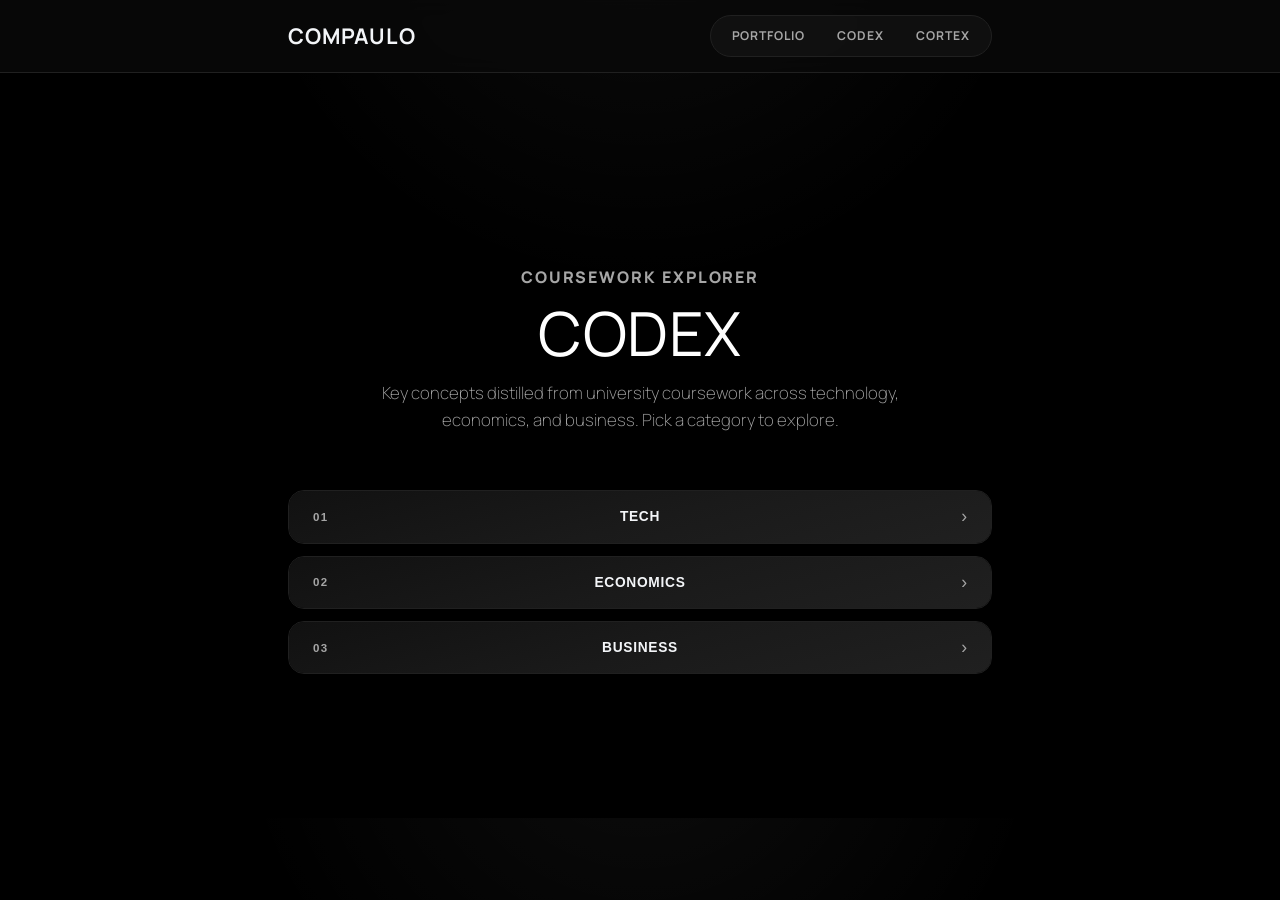
==== codex/index.html @ 9c39eba2 "v2.094" ====
<!DOCTYPE html>
<html lang="en">
<head>
  <meta charset="UTF-8">
  <meta name="viewport" content="width=device-width, initial-scale=1.0">
  <title>Compaulo - Codex</title>
  <link rel="preconnect" href="https://fonts.googleapis.com">
  <link rel="preconnect" href="https://fonts.gstatic.com" crossorigin>
  <link href="https://fonts.googleapis.com/css2?family=Fraunces:opsz,wght@9..144,600;9..144,700&family=Manrope:wght@400;500;700;800&display=swap" rel="stylesheet">
  <link rel="stylesheet" href="../styles.css">
</head>
<body>
  <header class="site-header">
    <div class="container nav-wrap">
      <a class="brand" href="../index.html">COMPAULO</a>
      <nav class="nav-pill" aria-label="Site navigation">
        <a class="nav-pill-link" href="../index.html">PORTFOLIO</a>
        <a class="nav-pill-link" href="#top">CODEX</a>
        <a class="nav-pill-link" href="../cortex/index.html">CORTEX</a>
      </nav>
    </div>
  </header>

  <main>
    <section class="section reveal" style="padding-top:12rem;">
      <div class="container">
        <p class="kicker">COURSEWORK EXPLORER</p>
        <h1>CODEX</h1>
        <p class="lead" style="margin-bottom:3.5rem;">
          Key concepts distilled from university coursework across technology,
          economics, and business. Pick a category to explore.
        </p>

        <div class="lab-accordion">

          <!-- ── TECH ─────────────────────────────────────── -->
          <div class="lab-accord-item">
            <button class="lab-accord-header" aria-expanded="false">
              <span class="lab-accord-num">01</span>
              <span class="lab-accord-title">TECH</span>
              <span class="lab-accord-chevron" aria-hidden="true">›</span>
            </button>
            <div class="lab-accord-body">
              <div class="lab-accord-inner">
                <div class="course-grid lab-accord-grid">

                  <a class="course-card" href="computer_architecture.html">
                    <h3>Computer Architecture</h3>
                  </a>

                  <div class="course-card coming-soon">
                    <h3>High Performance Computing</h3>
                  </div>

                  <div class="course-card coming-soon">
                    <h3>Computing at Scale</h3>
                  </div>

                  <div class="course-card coming-soon">
                    <h3>Algorithms Across the Wire</h3>
                  </div>

                  <div class="course-card coming-soon">
                    <h3>System Security</h3>
                  </div>

                  <div class="course-card coming-soon">
                    <h3>Distributed Systems</h3>
                  </div>

                  <div class="course-card coming-soon">
                    <h3>AI for Social Impact</h3>
                  </div>

                  <div class="course-card coming-soon">
                    <h3>Reinforcement Learning</h3>
                  </div>

                  <div class="course-card coming-soon">
                    <h3>Compilers</h3>
                  </div>

                  <div class="course-card coming-soon">
                    <h3>Computer Hardware</h3>
                  </div>

                  <div class="course-card coming-soon">
                    <h3>Computer Systems</h3>
                  </div>

                  <div class="course-card coming-soon">
                    <h3>Digital Fabrication</h3>
                  </div>

                  <div class="course-card coming-soon">
                    <h3>Statistics</h3>
                  </div>

                  <div class="course-card coming-soon">
                    <h3>Linear Algebra</h3>
                  </div>

                </div>
              </div>
            </div>
          </div>

          <!-- ── ECONOMICS ───────────────────────────────── -->
          <div class="lab-accord-item">
            <button class="lab-accord-header" aria-expanded="false">
              <span class="lab-accord-num">02</span>
              <span class="lab-accord-title">ECONOMICS</span>
              <span class="lab-accord-chevron" aria-hidden="true">›</span>
            </button>
            <div class="lab-accord-body">
              <div class="lab-accord-inner">
                <div class="course-grid lab-accord-grid" style="grid-template-columns:repeat(2,minmax(0,1fr));">

                  <div class="course-card coming-soon">
                    <h3>Market Power</h3>
                  </div>

                  <div class="course-card coming-soon">
                    <h3>Industrial Organization</h3>
                  </div>

                  <div class="course-card coming-soon">
                    <h3>Econometrics</h3>
                  </div>

                  <div class="course-card coming-soon">
                    <h3>Microeconomics</h3>
                  </div>

                </div>
              </div>
            </div>
          </div>

          <!-- ── BUSINESS ────────────────────────────────── -->
          <div class="lab-accord-item">
            <button class="lab-accord-header" aria-expanded="false">
              <span class="lab-accord-num">03</span>
              <span class="lab-accord-title">BUSINESS</span>
              <span class="lab-accord-chevron" aria-hidden="true">›</span>
            </button>
            <div class="lab-accord-body">
              <div class="lab-accord-inner">
                <div class="course-grid lab-accord-grid" style="grid-template-columns:repeat(2,minmax(0,1fr));">

                  <div class="course-card coming-soon">
                    <h3>Entrepreneurial Innovation (HBS)</h3>
                  </div>

                  <div class="course-card coming-soon">
                    <h3>Corporate Finance</h3>
                  </div>

                </div>
              </div>
            </div>
          </div>

        </div><!-- /.lab-accordion -->
      </div>
    </section>
  </main>

  <script>
    document.querySelectorAll('.lab-accord-header').forEach(btn => {
      btn.addEventListener('click', () => {
        const item = btn.closest('.lab-accord-item');
        const isOpen = item.classList.contains('is-open');
        item.classList.toggle('is-open', !isOpen);
        btn.setAttribute('aria-expanded', String(!isOpen));
      });
    });

    const obs = new IntersectionObserver(
      (entries) => entries.forEach(e =>
        e.isIntersecting
          ? e.target.classList.add("is-visible")
          : e.target.classList.remove("is-visible")
      ),
      { threshold: 0.1, rootMargin: "0px 0px -40px 0px" }
    );
    document.querySelectorAll(".reveal").forEach(el => obs.observe(el));
  </script>
</body>
</html>
---- styles.css ----
/* ==========================================================================
   ROOT VARIABLES
   ========================================================================== */
:root {
  /* Colors */
  --color-bg: #000000;
  --color-bg-elevated: #1b1b1b;
  --color-surface: #0c0c0c;
  --color-surface-soft: #272727;
  --color-border: #202020;
  --color-border-hover: #404040;
  --color-text: #f3f5f8;
  --color-text-muted: #a6a6a6;
  --color-text-dim: #a6a6a6;
  --color-accent: #dddddd;
  --color-accent-strong: #ffffff;

  /* Typography */
  --font-display: "Manrope", sans-serif;
  --font-body: "Manrope", sans-serif;
  --font-weight-display: 400;
  --font-weight-body: 200;

  /* Layout */
  --container-max: 1120px;
  --radius-lg: 16px;
  --radius-md: 12px;
  --radius-pill: 999px;
  --section-space: 9rem;

  /* Motion / Effects */
  --shadow-soft: 0 14px 36px rgba(0, 0, 0, 0.28);
  --shadow-elevated: 0 18px 45px rgba(0, 0, 0, 0.45);
  --transition: 180ms ease;

  /* Button tokens */
  --btn-border: var(--color-border);
  --btn-primary-text: #090909;
  --btn-primary-border: #b9b9b9;
  --btn-primary-bg-start: #f7f7f7;
  --btn-primary-bg-end: #cfcfcf;
  --btn-primary-hover-bg-start: #ffffff;
  --btn-primary-hover-bg-end: #d9d9d9;
  --btn-ghost-text: var(--color-text);
  --btn-ghost-bg-start: rgba(255, 255, 255, 0.06);
  --btn-ghost-bg-end: rgba(255, 255, 255, 0.02);
  --btn-ghost-hover-bg-start: rgba(255, 255, 255, 0.1);
  --btn-ghost-hover-bg-end: rgba(255, 255, 255, 0.03);
  --btn-sheen: rgba(255, 255, 255, 0.18);

  /* Card tokens */
  --card-bg-start: #111111;
  --card-bg-mid: #1a1a1a;
  --card-bg-end: #202020;
  --card-border: var(--color-border);
  --card-border-hover: var(--color-border-hover);
  --card-hover-shadow: var(--shadow-elevated);

  --overview-card-border: #2f2f2f;
  --overview-card-bg-start: #171717;
  --overview-card-bg-mid: #121212;
  --overview-card-bg-end: #0c0c0c;
  --overview-card-highlight: rgba(255, 255, 255, 0.07);
  --overview-card-highlight-fade: rgba(255, 255, 255, 0);
  --overview-card-sheen: rgba(255, 255, 255, 0.07);
  --overview-meta-color: #bdbdbd;
  --overview-line-color: #7a7a7a;
  --overview-hover-border: #707070;
  --overview-hover-shadow: 0 26px 54px rgba(0, 0, 0, 0.5);

  --highlight-card-bg-start: #111111;
  --highlight-card-bg-mid: #171717;
  --highlight-card-bg-end: #1f1f1f;
  --highlight-hover-border: #707070;

  /* Accordion tokens */
  --accordion-border: var(--color-border);
  --accordion-border-hover: var(--highlight-hover-border);
  --accordion-bg-start: var(--highlight-card-bg-start);
  --accordion-bg-mid: var(--highlight-card-bg-mid);
  --accordion-bg-end: var(--highlight-card-bg-end);
  --accordion-highlight: rgba(255, 255, 255, 0.06);
  --accordion-highlight-fade: rgba(255, 255, 255, 0);
  --accordion-trigger-text: var(--color-accent-strong);
  --accordion-trigger-icon: var(--color-text-dim);
  --accordion-row-border: var(--color-border);
  --accordion-header-text: var(--color-text-dim);
  --accordion-body-text: var(--color-text-muted);
  --accordion-link-text: var(--color-accent-strong);
}

/* ==========================================================================
   RESET
   ========================================================================== */
*,
*::before,
*::after {
  box-sizing: border-box;
}

html,
body {
  margin: 0;
  padding: 0;
  scroll-behavior: smooth;
}

body {
  font-family: var(--font-body);
  font-weight: var(--font-weight-body);
  color: var(--color-text);
  background: radial-gradient(circle at 50% -15%, rgba(255, 255, 255, 0.05), rgba(0, 0, 0, 0) 36%), var(--color-bg);
  line-height: 1.6;
  scroll-padding-top: 96px;
}

a {
  color: inherit;
  text-decoration: none;
}

h1,
h2,
h3 {
  font-family: var(--font-display);
  font-weight: var(--font-weight-display);
  margin: 0 0 0.8rem;
  line-height: 1.15;
  color: var(--color-accent-strong);
  text-align: center;
}

h1 {
  font-size: clamp(2rem, 5vw, 3.8rem);
  letter-spacing: 0.01em;
}

p {
  margin: 0;
  text-align: center;
}

/* ==========================================================================
   LAYOUT
   ========================================================================== */
.container {
  width: 55%;
  margin: 0 auto;
}

.section {
  padding: var(--section-space) 0;
}

.section-title {
  font-size: clamp(1.7rem, 3.6vw, 2.5rem);
}

.section-intro {
  max-width: 66ch;
  margin-bottom: 1.8rem;
  margin-left: auto;
  margin-right: auto;
  color: var(--color-text-muted);
}

/* ==========================================================================
   HEADER & NAVIGATION
   ========================================================================== */
.site-header {
  position: sticky;
  top: 0;
  z-index: 20;
  backdrop-filter: blur(12px);
  background: rgba(10, 10, 10, 0.76);
  border-bottom: 1px solid var(--color-border);
}

.nav-wrap {
  display: flex;
  align-items: center;
  justify-content: space-between;
  min-height: 72px;
}

.brand {
  font-family: var(--font-display);
  font-size: 1.35rem;
  font-weight: 700;
  letter-spacing: 0.04em;
}

.nav-pill {
  display: flex;
  align-items: center;
  gap: 0;
  border: 1px solid var(--color-border);
  border-radius: var(--radius-pill);
  padding: 4px 5px;
  background: rgba(255, 255, 255, 0.03);
}

.nav-pill-link {
  padding: 0.38rem 1rem;
  font-size: 0.76rem;
  font-weight: 700;
  letter-spacing: 0.08em;
  text-transform: uppercase;
  color: var(--color-text-dim);
  text-decoration: none;
  white-space: nowrap;
  border-radius: var(--radius-pill);
  transition: color 200ms ease, background 200ms ease;
}

.nav-pill-link:hover {
  color: var(--color-text);
  background: rgba(255, 255, 255, 0.07);
}

/* ==========================================================================
   HERO
   ========================================================================== */
.hero {
  padding-top: 12rem;
  padding-bottom: 10rem;
  min-height: 100vh;
}

.hero-grid {
  display: grid;
  grid-template-columns: 1fr;
  justify-items: center;
}

.hero-copy {
  padding-top: 0.8rem;
  max-width: 64ch;
}

.kicker {
  margin-bottom: 0.45rem;
  font-weight: 800;
  letter-spacing: 0.12em;
  text-transform: uppercase;
  color: var(--color-text-dim);
  text-align: center;
}

.lead {
  max-width: 54ch;
  color: var(--color-text-muted);
  font-size: 1.05rem;
  margin-left: auto;
  margin-right: auto;
  text-align: center;
}

.hero-actions {
  display: flex;
  flex-wrap: wrap;
  gap: 0.8rem;
  margin-top: 1.5rem;
  justify-content: center;
}

/* ==========================================================================
   BUTTONS
   ========================================================================== */
.btn {
  display: inline-flex;
  align-items: center;
  justify-content: center;
  padding: 0.74rem 1.28rem;
  border-radius: var(--radius-pill);
  border: 1px solid var(--btn-border);
  font-weight: 700;
  letter-spacing: 0.02em;
  position: relative;
  overflow: hidden;
  transition: transform var(--transition), background var(--transition), border-color var(--transition), color var(--transition), box-shadow var(--transition);
}

.btn::after {
  content: "";
  position: absolute;
  inset: 0;
  background: linear-gradient(120deg, transparent 35%, var(--btn-sheen), transparent 65%);
  transform: translateX(-130%);
  transition: transform 420ms ease;
}

.btn:hover {
  transform: translateY(-2px);
  box-shadow: var(--shadow-elevated);
}

.btn:hover::after {
  transform: translateX(120%);
}

.btn.primary {
  background: linear-gradient(165deg, var(--btn-primary-bg-start), var(--btn-primary-bg-end));
  color: var(--btn-primary-text);
  border-color: var(--btn-primary-border);
}

.btn.primary:hover {
  background: linear-gradient(165deg, var(--btn-primary-hover-bg-start), var(--btn-primary-hover-bg-end));
  border-color: var(--color-border-hover);
}

.btn.ghost {
  border-color: var(--btn-border);
  background: linear-gradient(180deg, var(--btn-ghost-bg-start), var(--btn-ghost-bg-end));
  color: var(--btn-ghost-text);
}

.btn.ghost:hover {
  border-color: var(--color-border-hover);
  background: linear-gradient(180deg, var(--btn-ghost-hover-bg-start), var(--btn-ghost-hover-bg-end));
}

/* ==========================================================================
   CARDS
   ========================================================================== */
.card-grid {
  display: grid;
  gap: 1rem;
}

.card-grid.three {
  grid-template-columns: repeat(3, minmax(0, 1fr));
  font-size: 0.85rem;
}

.card {
  border: 1px solid var(--card-border);
  background: linear-gradient(165deg, var(--card-bg-start), var(--card-bg-mid) 52%, var(--card-bg-end));
  border-radius: var(--radius-lg);
  padding: 1.15rem 1.1rem;
  box-shadow: var(--shadow-soft);
  text-align: center;
  transition: transform var(--transition), border-color var(--transition), box-shadow var(--transition);
}

.card p {
  color: var(--color-text-muted);
}

#overview .card-grid.three {
  gap: 1.25rem;
  overflow: visible;
}

/* Overview cards */
.overview-card {
  min-height: 275px;
  border: 1px solid var(--overview-card-border);
  border-radius: 28px;
  background:
    radial-gradient(circle at 20% -10%, var(--overview-card-highlight), var(--overview-card-highlight-fade) 44%),
    linear-gradient(165deg, var(--overview-card-bg-start), var(--overview-card-bg-mid) 58%, var(--overview-card-bg-end));
  padding: 2.2rem 1.8rem 1.9rem;
  display: grid;
  align-content: start;
  gap: 1.25rem;
  position: relative;
  overflow: hidden;
  transition: transform 240ms ease, border-color 240ms ease, box-shadow 240ms ease;
}

.overview-card::before {
  content: "";
  position: absolute;
  inset: 0;
  background: linear-gradient(120deg, transparent 20%, var(--overview-card-sheen), transparent 80%);
  opacity: 0;
  transform: translateX(-40%);
  transition: opacity 260ms ease, transform 260ms ease;
  pointer-events: none;
}

.overview-meta {
  display: inline-flex;
  align-items: center;
  gap: 0.95rem;
  color: var(--overview-meta-color);
  font-size: 1.9rem;
  letter-spacing: 0.08em;
  text-align: left;
}

.overview-line {
  width: 58px;
  height: 1px;
  background: var(--overview-line-color);
}

.overview-card h3 {
  margin: 0;
  text-align: left;
  font-size: 1.5rem;
  letter-spacing: 0.02em;
  text-transform: uppercase;
}

.overview-card > p:last-child {
  text-align: left;
  color: var(--color-text-muted);
  line-height: 1.55;
  max-width: 30ch;
}

.card:not(.overview-card):hover {
  transform: scale(1.05);
  border-color: var(--card-border-hover);
  box-shadow: var(--card-hover-shadow);
}

#overview .overview-card:hover {
  transform: translateY(-6px) scale(1.06);
  z-index: 3;
  border-color: var(--overview-hover-border);
  box-shadow: var(--overview-hover-shadow);
}

#overview .overview-card:hover::before {
  opacity: 1;
  transform: translateX(15%);
}

/* ==========================================================================
   PROJECTS (TABS & ACCORDION)
   ========================================================================== */
#projects {
  padding-top: 3rem;
}

.project-accordion {
  margin-top: 2.2rem;
  display: grid;
  gap: 0.75rem;
  max-height: 5000px;
  overflow: hidden;
  transition: max-height 420ms ease, margin-top 300ms ease;
}

.project-accordion:not(.is-collapsed) {
  overflow: visible;
}

#projects .project-accordion.is-collapsed {
  max-height: 0;
  margin-top: 0;
  pointer-events: none;
}

.project-group-tabs {
  display: grid;
  grid-template-columns: repeat(4, minmax(0, 1fr));
  gap: 1rem;
  margin: 0.25rem 0 1rem;
}

.project-group-btn {
  width: 100%;
  border: 1px solid var(--card-border);
  background: linear-gradient(165deg, var(--card-bg-start), var(--card-bg-mid) 52%, var(--card-bg-end));
  color: var(--color-text);
  border-radius: var(--radius-lg);
  padding: 0.95rem 0.8rem;
  font-size: 0.86rem;
  font-weight: 700;
  letter-spacing: 0.05em;
  text-transform: uppercase;
  cursor: pointer;
  transition: border-color var(--transition), background var(--transition), color var(--transition), transform var(--transition), box-shadow var(--transition);
}

.project-group-btn:hover {
  border-color: var(--highlight-hover-border);
  background: linear-gradient(165deg, var(--card-bg-mid), var(--card-bg-end) 52%, var(--color-surface-soft));
  transform: scale(1.06);
  box-shadow: var(--shadow-elevated);
}

.project-group-btn.is-active {
  border-color: var(--card-border-hover);
  background: linear-gradient(165deg, var(--card-bg-start), var(--card-bg-mid) 52%, var(--card-bg-end));
  color: var(--color-text);
  box-shadow: var(--card-hover-shadow);
}

#projects .accordion-trigger {
  display: none;
}

#projects .accordion-panel-inner {
  padding-top: 1rem;
}

.accordion-item {
  margin-top: 20px;
  border: 1px solid var(--accordion-border);
  border-radius: var(--radius-md);
  background:
    radial-gradient(circle at 12% -18%, var(--accordion-highlight), var(--accordion-highlight-fade) 45%),
    linear-gradient(165deg, var(--accordion-bg-start), var(--accordion-bg-mid) 58%, var(--accordion-bg-end));
  overflow: hidden;
  transition: transform var(--transition), border-color var(--transition), box-shadow var(--transition);
}

.accordion-item:not(.is-open):hover {
  transform: scale(1.03);
  border-color: var(--accordion-border-hover);
  background:
    radial-gradient(circle at 12% -18%, var(--accordion-highlight), var(--accordion-highlight-fade) 45%),
    linear-gradient(165deg, var(--accordion-bg-mid), var(--accordion-bg-end) 52%, var(--color-surface-soft));
  box-shadow: var(--shadow-elevated);
}

.accordion-item.is-open:hover {
  border-color: var(--accordion-border-hover);
  box-shadow: var(--shadow-elevated);
}

.accordion-trigger {
  width: 100%;
  cursor: pointer;
  position: relative;
  border: 0;
  background: transparent;
  text-align: center;
  font-weight: 700;
  padding: 0.95rem 2.35rem;
  color: var(--accordion-trigger-text);
  font-family: var(--font-body);
  font-size: 1rem;
}

.accordion-trigger::after {
  content: "+";
  position: absolute;
  right: 1rem;
  top: 50%;
  transform: translateY(-50%);
  color: var(--accordion-trigger-icon);
}

.accordion-item.is-open .accordion-trigger::after {
  content: "-";
}

.accordion-panel {
  max-height: 0;
  opacity: 0;
  overflow: hidden;
  transition: max-height 420ms ease, opacity 320ms ease;
}

.accordion-item.is-open .accordion-panel {
  opacity: 1;
}

.accordion-panel-inner {
  padding: 0 1rem 1rem;
}

.accordion-table {
  width: 100%;
  border-collapse: collapse;
  font-size: 0.9rem;
}

.accordion-table th,
.accordion-table td {
  border-top: 1px solid var(--accordion-row-border);
  padding: 0.65rem 0.4rem;
  text-align: left;
  vertical-align: top;
}

.accordion-table th {
  color: var(--accordion-header-text);
  font-size: 0.78rem;
  letter-spacing: 0.05em;
  text-transform: uppercase;
}

.accordion-table td {
  color: var(--accordion-body-text);
}

.accordion-table td a {
  color: var(--accordion-link-text);
  text-decoration: underline;
}

/* ==========================================================================
   FEATURE SPLIT
   ========================================================================== */
.feature-split-layout {
  display: grid;
  grid-template-columns: 36% 64%;
  gap: 0;
  align-items: stretch;
  min-height: 640px;
}

.feature-split-left {
  display: flex;
  align-items: center;
  padding-left: 20vw;
  padding-right: 0;
  box-sizing: border-box;
  position: relative;
  z-index: 2;
  overflow: visible;
}

.angled-stack {
  display: flex;
  flex-direction: column;
  gap: 0.9rem;
  width: 100%;
  min-width: 320px;
  transform: perspective(700px) rotateX(22deg) rotateY(20deg);
  transform-style: preserve-3d;
}

.angled-btn {
  display: flex;
  align-items: center;
  justify-content: space-between;
  gap: 1rem;
  padding: 0.88rem 0.88rem 0.88rem 1.5rem;
  border-radius: var(--radius-pill);
  border: 1px solid var(--card-border);
  background: linear-gradient(165deg, var(--card-bg-start), var(--card-bg-mid) 52%, var(--card-bg-end));
  color: var(--color-text);
  text-decoration: none;
  font-family: var(--font-body);
  font-weight: 700;
  font-size: 0.92rem;
  letter-spacing: 0.04em;
  text-transform: uppercase;
  will-change: transform;
  --btn-x: 0px;
  transform: rotateZ(-8deg) translateX(var(--btn-x));
  transition: transform 300ms ease, border-color 300ms ease, background 300ms ease, box-shadow 300ms ease;
}

.angled-btn:nth-child(1) { --btn-x: -40px; }
.angled-btn:nth-child(2) { --btn-x: -20px; }
.angled-btn:nth-child(3) { --btn-x:   0px; }
.angled-btn:nth-child(4) { --btn-x:  20px; }
.angled-btn:nth-child(5) { --btn-x:  40px; }

.angled-btn:hover {
  transform: rotateZ(-8deg) translateX(var(--btn-x)) translateZ(22px) scaleX(1.05);
  border-color: var(--card-border-hover);
  background: linear-gradient(165deg, var(--card-bg-mid), var(--card-bg-end) 52%, var(--color-surface-soft));
  box-shadow: var(--shadow-elevated);
}

.angled-btn-label {
  flex: 1;
}

.angled-btn-arrow {
  width: 34px;
  height: 34px;
  border-radius: var(--radius-pill);
  border: 1px solid var(--color-border);
  background: rgba(255, 255, 255, 0.06);
  color: var(--color-text);
  display: flex;
  align-items: center;
  justify-content: center;
  font-size: 0.95rem;
  flex-shrink: 0;
  transition: border-color 300ms ease, background 300ms ease;
}

.angled-btn:hover .angled-btn-arrow {
  border-color: var(--color-border-hover);
  background: rgba(255, 255, 255, 0.12);
}

.feature-split-right {
  position: relative;
  z-index: 1;
}

.feature-split-right::after {
  content: '';
  position: absolute;
  inset: 0;
  pointer-events: none;
  z-index: 2;
  background:
    linear-gradient(to bottom, rgba(0,0,0,0.92) 0%, transparent 15%),
    linear-gradient(to top, rgba(0,0,0,0.92) 0%, transparent 15%),
    linear-gradient(to right, transparent 70%, rgba(0,0,0,0.65) 90%, #000 100%);
}

.feature-split-right video {
  position: absolute;
  inset: 0;
  width: 100%;
  height: 100%;
  object-fit: cover;
  pointer-events: none;
}

/* ==========================================================================
   PDF MODAL
   ========================================================================== */
body.modal-open {
  overflow: hidden;
}

.pdf-modal {
  position: fixed;
  inset: 0;
  display: none;
  z-index: 60;
}

.pdf-modal.is-open {
  display: block;
}

.pdf-modal-backdrop {
  position: absolute;
  inset: 0;
  background: rgba(0, 0, 0, 0.78);
}

.pdf-modal-content {
  position: absolute;
  top: 50%;
  left: 50%;
  width: min(92vw, 980px);
  height: min(88vh, 760px);
  transform: translate(-50%, -50%);
  border: 1px solid var(--color-border);
  border-radius: var(--radius-lg);
  overflow: hidden;
  background: #111111;
  display: grid;
  grid-template-rows: auto 1fr;
}

.pdf-modal-header {
  display: flex;
  align-items: center;
  justify-content: space-between;
  gap: 1rem;
  padding: 0.75rem 0.95rem;
  border-bottom: 1px solid var(--color-border);
  background: var(--color-bg-elevated);
}

.pdf-modal-header h3 {
  margin: 0;
  font-size: 1rem;
}

.pdf-close {
  border: 1px solid var(--color-border);
  background: #1e1e1e;
  color: var(--color-text);
  border-radius: 8px;
  padding: 0.35rem 0.65rem;
  font-family: var(--font-body);
  cursor: pointer;
}

.pdf-close:hover {
  border-color: #777777;
}

.pdf-frame {
  width: 100%;
  height: 100%;
  border: 0;
  background: #1a1a1a;
}

/* ==========================================================================
   SCROLL REVEAL
   ========================================================================== */
.reveal {
  opacity: 0;
  transform: translateY(18px);
  transition: opacity 600ms ease, transform 600ms ease;
}

.reveal.is-visible {
  opacity: 1;
  transform: translateY(0);
}

/* ==========================================================================
   RESPONSIVE
   ========================================================================== */
@media (max-width: 980px) {
  .hero-grid {
    grid-template-columns: 1fr;
  }

  .hero-copy {
    padding-top: 0;
  }

  .card-grid.three {
    grid-template-columns: repeat(2, minmax(0, 1fr));
  }

  .project-group-tabs {
    grid-template-columns: repeat(2, minmax(0, 1fr));
  }

  .feature-split-layout {
    grid-template-columns: 1fr;
  }

  .feature-split-left {
    padding-left: 1.5rem;
    padding-right: 1.5rem;
  }

  .feature-split-right {
    min-height: 420px;
  }
}

@media (prefers-reduced-motion: reduce) {
  html,
  body {
    scroll-behavior: auto;
  }

  .reveal {
    opacity: 1;
    transform: none;
    transition: none;
  }
}

@media (max-width: 700px) {
  :root {
    --section-space: 6rem;
  }

  .overview-card {
    min-height: 0;
    padding: 1.6rem 1.2rem;
    border-radius: 20px;
  }

  .overview-meta {
    font-size: 1.3rem;
  }

  .overview-card h3 {
    font-size: 1.85rem;
  }

  .overview-card > p:last-child {
    font-size: 1.02rem;
  }

  .hero {
    padding-top: 8rem;
  }

  .nav-wrap {
    flex-direction: column;
    justify-content: center;
    gap: 0.7rem;
    padding: 0.85rem 0;
  }

  .card-grid.three {
    grid-template-columns: 1fr;
  }

  .project-group-tabs {
    grid-template-columns: 1fr;
  }

  .accordion-table {
    font-size: 0.8rem;
  }

  .accordion-table th,
  .accordion-table td {
    padding: 0.5rem 0.3rem;
  }

  .pdf-modal-content {
    width: min(96vw, 980px);
    height: min(88vh, 760px);
  }
}

/* ==========================================================================
   LEARNABIT
   ========================================================================== */

/* Keyword chip pills */
.chips {
  display: flex;
  flex-wrap: wrap;
  gap: 0.35rem;
}

.chip {
  font-size: 0.68rem;
  padding: 0.18rem 0.5rem;
  border-radius: var(--radius-pill);
  border: 1px solid var(--color-border);
  color: var(--color-text-muted);
  background: rgba(255, 255, 255, 0.03);
  white-space: nowrap;
}

/* Breadcrumb in sub-page headers */
.lab-breadcrumb {
  display: flex;
  align-items: center;
  gap: 0.45rem;
  font-size: 0.8rem;
  font-weight: 700;
  letter-spacing: 0.07em;
  text-transform: uppercase;
  color: var(--color-text-dim);
}

.lab-breadcrumb a {
  color: var(--color-text-dim);
  transition: color var(--transition);
}

.lab-breadcrumb a:hover {
  color: var(--color-text);
}

.lab-breadcrumb .sep {
  opacity: 0.35;
}

.lab-breadcrumb .current {
  color: var(--color-text);
}

/* Course card grid */
.course-grid {
  display: grid;
  grid-template-columns: repeat(3, minmax(0, 1fr));
  gap: 1rem;
}

.course-card {
  border: 1px solid var(--card-border);
  background: linear-gradient(165deg, var(--card-bg-start), var(--card-bg-mid) 52%, var(--card-bg-end));
  border-radius: var(--radius-md);
  padding: 1.3rem 1.1rem;
  display: grid;
  align-content: start;
  gap: 0.75rem;
  position: relative;
  overflow: hidden;
  transition: transform var(--transition), border-color var(--transition), box-shadow var(--transition);
}

.course-card.coming-soon {
  cursor: default;
}

.course-card.coming-soon::after {
  content: "COMING SOON";
  position: absolute;
  inset: 0;
  background: rgba(0, 0, 0, 0.58);
  display: flex;
  align-items: center;
  justify-content: center;
  color: #ffffff;
  font-weight: 700;
  font-size: 0.72rem;
  letter-spacing: 0.16em;
  opacity: 0;
  transition: opacity var(--transition);
}

.course-card.coming-soon:hover::after {
  opacity: 1;
}

.course-card:hover {
  transform: translateY(-3px);
  border-color: var(--card-border-hover);
  box-shadow: var(--shadow-elevated);
}

.course-card h3 {
  margin: 0;
  text-align: left;
  font-size: 0.88rem;
  letter-spacing: 0.06em;
  text-transform: uppercase;
  color: var(--color-accent-strong);
}

.course-link {
  display: inline-flex;
  align-items: center;
  gap: 0.3rem;
  font-size: 0.72rem;
  font-weight: 700;
  letter-spacing: 0.03em;
  color: var(--color-text-muted);
  border: 1px solid var(--color-border);
  border-radius: var(--radius-pill);
  padding: 0.22rem 0.6rem;
  text-decoration: none;
  width: fit-content;
  margin-top: 0.25rem;
  transition: border-color var(--transition), color var(--transition);
}

.course-link:hover {
  border-color: var(--color-border-hover);
  color: var(--color-text);
}

/* Landing page accordion */
.lab-accordion {
  display: flex;
  flex-direction: column;
  gap: 0.75rem;
}

.lab-accord-item {
  border: 1px solid var(--card-border);
  border-radius: var(--radius-lg);
  overflow: hidden;
  transition: border-color var(--transition), box-shadow var(--transition);
}

.lab-accord-item.is-open {
  border-color: var(--card-border-hover);
  box-shadow: var(--card-hover-shadow);
}

.lab-accord-header {
  width: 100%;
  display: grid;
  grid-template-columns: 2.5rem 1fr 2.5rem;
  align-items: center;
  padding: 0.95rem 1.5rem;
  border: none;
  cursor: pointer;
  color: var(--color-text);
  background: linear-gradient(165deg, var(--card-bg-start), var(--card-bg-mid) 52%, var(--card-bg-end));
  transition: border-color var(--transition), background var(--transition), color var(--transition), transform var(--transition), box-shadow var(--transition);
}

.lab-accord-header:hover {
  border-color: var(--highlight-hover-border);
  background: linear-gradient(165deg, var(--card-bg-mid), var(--card-bg-end) 52%, var(--color-surface-soft));
  box-shadow: var(--shadow-elevated);
}

.lab-accord-item.is-open .lab-accord-header {
  border-bottom: 1px solid var(--color-border);
}

.lab-accord-num {
  font-size: 0.72rem;
  font-weight: 700;
  letter-spacing: 0.12em;
  color: var(--color-text-dim);
  text-align: left;
}

.lab-accord-title {
  font-size: 0.86rem;
  font-weight: 700;
  letter-spacing: 0.05em;
  text-transform: uppercase;
  text-align: center;
}

.lab-accord-chevron {
  font-size: 1.1rem;
  color: var(--color-text-dim);
  display: inline-block;
  transition: transform 280ms ease;
  text-align: right;
}

.lab-accord-item.is-open .lab-accord-chevron {
  transform: rotate(90deg);
}

.lab-accord-body {
  display: grid;
  grid-template-rows: 0fr;
  transition: grid-template-rows 320ms ease;
}

.lab-accord-item.is-open .lab-accord-body {
  grid-template-rows: 1fr;
}

.lab-accord-inner {
  overflow: hidden;
  padding: 0 1.5rem;
}

.lab-accord-grid {
  padding: 1.25rem 0 1.75rem;
}

/* Sub-page hero */
.lab-page-hero {
  padding-top: 6rem;
  padding-bottom: 2.5rem;
}

@media (max-width: 980px) {
  .course-grid {
    grid-template-columns: repeat(2, minmax(0, 1fr));
  }
}

/* ==========================================================================
   TEMPLATE PAGE (chapter viewer)
   ========================================================================== */
.tpl-layout {
  display: flex;
  min-height: calc(100vh - 72px);
  animation: tpl-fadein 400ms ease both;
}

@keyframes tpl-fadein {
  from { opacity: 0; transform: translateY(10px); }
  to   { opacity: 1; transform: translateY(0); }
}

.tpl-toc {
  width: 220px;
  flex-shrink: 0;
  position: sticky;
  top: 72px;
  height: calc(100vh - 72px);
  overflow-y: auto;
  border-right: 1px solid var(--color-border);
  padding: 2.5rem 1.25rem 2.5rem 1.5rem;
  display: flex;
  flex-direction: column;
  gap: 0.5rem;
}

.tpl-back-btn {
  display: inline-flex;
  align-items: center;
  font-size: 0.78rem;
  font-weight: 700;
  letter-spacing: 0.06em;
  text-transform: uppercase;
  color: var(--color-text-dim);
  text-decoration: none;
  margin-bottom: 1.5rem;
  transition: color var(--transition);
}

.tpl-back-btn:hover {
  color: var(--color-text);
}

.tpl-toc-label {
  font-size: 0.65rem;
  font-weight: 800;
  letter-spacing: 0.14em;
  color: var(--color-text-dim);
  opacity: 0.5;
  margin-bottom: 0.5rem;
  text-align: left;
}

.toc-link {
  display: flex;
  align-items: center;
  gap: 0.65rem;
  width: 100%;
  padding: 0.55rem 0.75rem;
  border: none;
  background: transparent;
  color: var(--color-text-dim);
  cursor: pointer;
  border-radius: var(--radius-md);
  text-align: left;
  font-family: var(--font-body);
  font-size: 0.82rem;
  font-weight: 700;
  letter-spacing: 0.05em;
  text-transform: uppercase;
  transition: color var(--transition), background var(--transition);
}

.toc-link:hover {
  color: var(--color-text);
  background: rgba(255, 255, 255, 0.05);
}

.toc-link.is-active {
  color: var(--color-accent-strong);
  background: rgba(255, 255, 255, 0.07);
}

.toc-num {
  font-size: 0.66rem;
  font-weight: 700;
  letter-spacing: 0.1em;
  color: var(--color-text-dim);
  opacity: 0.55;
  flex-shrink: 0;
}

.tpl-content {
  flex: 1;
  padding: 4rem 10%;
}

.tpl-content-header {
  margin-bottom: 2.5rem;
  text-align: center;
}

.tpl-content-title {
  font-size: clamp(1.1rem, 2vw, 1.5rem);
  text-align: center;
  margin: 0.2rem 0 0;
  letter-spacing: 0.08em;
  text-transform: uppercase;
  color: var(--color-text-muted);
  font-weight: 400;
}

.tpl-chapter {
  display: none;
  transition: opacity 260ms ease;
}

.tpl-chapter.is-active {
  display: block;
}

.tpl-chapter-header {
  margin-bottom: 2.2rem;
}

.tpl-chapter-title {
  font-size: clamp(1.6rem, 3vw, 2.2rem);
  text-align: left;
  margin: 0.3rem 0 0;
}

.tpl-chapter-body {
  display: flex;
  flex-direction: column;
  gap: 1.25rem;
}

.tpl-chapter-body p {
  color: var(--color-text-muted);
  line-height: 1.75;
  text-align: left;
  font-size: 1rem;
}

@media (max-width: 700px) {
  .tpl-layout {
    flex-direction: column;
  }

  .tpl-toc {
    width: 100%;
    height: auto;
    position: static;
    border-right: none;
    border-bottom: 1px solid var(--color-border);
    flex-direction: row;
    flex-wrap: wrap;
    padding: 1rem;
    gap: 0.35rem;
  }

  .tpl-toc-label {
    width: 100%;
    margin-bottom: 0.25rem;
  }

  .tpl-content {
    padding: 2rem 1.25rem;
  }
}

@media (max-width: 700px) {
  .lab-accord-header {
    padding: 0.9rem 1.1rem;
    grid-template-columns: 2rem 1fr 2rem;
  }

  .lab-accord-inner {
    padding: 0 1.1rem;
  }

  .course-grid {
    grid-template-columns: 1fr;
  }

  .lab-breadcrumb {
    font-size: 0.72rem;
  }
}

/* ==========================================================================
   WHITEBOARD
   ========================================================================== */
.whiteboard-btn {
  display: inline-flex;
  align-items: center;
  gap: 8px;
  margin-top: 1.5rem;
  padding: 8px 16px;
  border: 1px solid #000000;
  border-radius: 8px;
  background: transparent;
  cursor: pointer;
  font-size: 14px;
}

.whiteboard-btn:hover { background: #000000; }
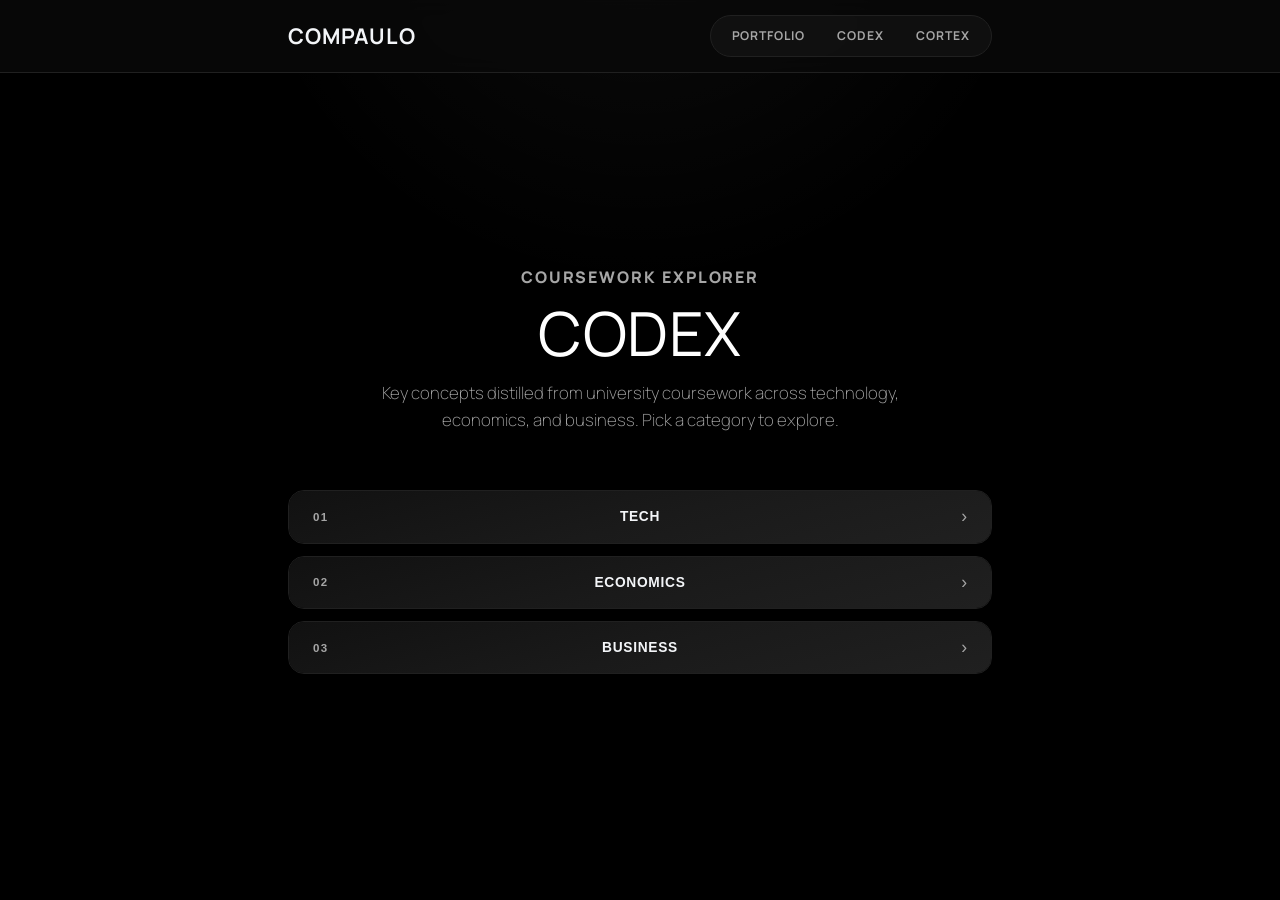
==== commit 6a79db04: "v2.098" ====
--- a/codex/index.html
+++ b/codex/index.html
@@ -14,7 +14,7 @@
     <div class="container nav-wrap">
       <a class="brand" href="../index.html">COMPAULO</a>
       <nav class="nav-pill" aria-label="Site navigation">
-        <a class="nav-pill-link" href="../index.html">PORTFOLIO</a>
+        <a class="nav-pill-link" href="../portfolio/index.html">PORTFOLIO</a>
         <a class="nav-pill-link" href="#top">CODEX</a>
         <a class="nav-pill-link" href="../cortex/index.html">CORTEX</a>
       </nav>
@@ -167,6 +167,17 @@
   </main>
 
   <script>
+    // Fade out before navigating to another page
+    document.addEventListener('click', function(e) {
+      var a = e.target.closest('a[href]');
+      if (!a) return;
+      var href = a.getAttribute('href');
+      if (!href || href.charAt(0) === '#' || a.target === '_blank' || href.indexOf('://') !== -1) return;
+      e.preventDefault();
+      document.body.classList.add('page-transitioning');
+      setTimeout(function() { window.location.href = href; }, 300);
+    }, true);
+
     document.querySelectorAll('.lab-accord-header').forEach(btn => {
       btn.addEventListener('click', () => {
         const item = btn.closest('.lab-accord-item');
--- a/styles.css
+++ b/styles.css
@@ -105,6 +105,16 @@
   scroll-behavior: smooth;
 }
 
+html {
+  background: #000;
+}
+
+.page-transitioning {
+  opacity: 0 !important;
+  transition: opacity 300ms ease !important;
+  pointer-events: none !important;
+}
+
 body {
   font-family: var(--font-body);
   font-weight: var(--font-weight-body);
@@ -1332,6 +1342,329 @@
 }
 
 /* ==========================================================================
+   CORTEX PAGE
+   ========================================================================== */
+
+.container-wide {
+  width: 75%;
+  margin: 0 auto;
+}
+
+/* Stats row above the map */
+.cortex-stats {
+  display: flex;
+  justify-content: center;
+  gap: 3.5rem;
+  margin: 1.5rem 0 2rem;
+}
+
+.cortex-stat {
+  display: flex;
+  flex-direction: column;
+  align-items: center;
+  gap: 0.2rem;
+}
+
+.cortex-stat-num {
+  font-family: var(--font-display);
+  font-size: 2rem;
+  font-weight: 700;
+  color: var(--color-accent-strong);
+  line-height: 1;
+}
+
+.cortex-stat-label {
+  font-size: 0.68rem;
+  font-weight: 700;
+  letter-spacing: 0.1em;
+  text-transform: uppercase;
+  color: var(--color-text-dim);
+}
+
+/* Fake earth map */
+.earth-map-wrap {
+  border: 1px solid var(--color-border);
+  border-radius: var(--radius-lg);
+  overflow: hidden;
+  position: relative;
+  aspect-ratio: 16 / 7;
+}
+
+.earth-map {
+  width: 100%;
+  height: 100%;
+  position: relative;
+  background:
+    radial-gradient(ellipse 18% 15% at 16% 40%, rgba(255, 255, 255, 0.055) 0%, transparent 100%),
+    radial-gradient(ellipse 12% 20% at 29% 64%, rgba(255, 255, 255, 0.045) 0%, transparent 100%),
+    radial-gradient(ellipse 10% 10% at 50% 32%, rgba(255, 255, 255, 0.045) 0%, transparent 100%),
+    radial-gradient(ellipse 12% 24% at 53% 57%, rgba(255, 255, 255, 0.05) 0%, transparent 100%),
+    radial-gradient(ellipse 28% 22% at 74% 40%, rgba(255, 255, 255, 0.045) 0%, transparent 100%),
+    radial-gradient(ellipse 10% 12% at 87% 66%, rgba(255, 255, 255, 0.035) 0%, transparent 100%),
+    #080808;
+}
+
+.earth-map::before {
+  content: "";
+  position: absolute;
+  inset: 0;
+  background-image:
+    linear-gradient(rgba(255, 255, 255, 0.04) 1px, transparent 1px),
+    linear-gradient(90deg, rgba(255, 255, 255, 0.04) 1px, transparent 1px);
+  background-size: 100% 12.5%, 8.33% 100%;
+  pointer-events: none;
+}
+
+.earth-map::after {
+  content: "";
+  position: absolute;
+  inset: 0;
+  background:
+    linear-gradient(to right, #080808 0%, transparent 8%, transparent 92%, #080808 100%),
+    linear-gradient(to bottom, rgba(8, 8, 8, 0.65) 0%, transparent 15%, transparent 85%, rgba(8, 8, 8, 0.65) 100%);
+  pointer-events: none;
+}
+
+.map-marker {
+  position: absolute;
+  width: 8px;
+  height: 8px;
+  border-radius: 50%;
+  background: #a6a6a6;
+  box-shadow: 0 0 0 2px rgba(255, 255, 255, 0.12), 0 0 8px rgba(255, 255, 255, 0.25);
+  z-index: 2;
+  transform: translate(-50%, -50%);
+  cursor: pointer;
+  transition: transform 180ms ease, box-shadow 180ms ease;
+}
+
+.map-marker:hover {
+  transform: translate(-50%, -50%) scale(1.5);
+  box-shadow: 0 0 0 3px rgba(255, 255, 255, 0.2), 0 0 14px rgba(255, 255, 255, 0.4);
+}
+
+.map-marker.featured {
+  width: 12px;
+  height: 12px;
+  background: #ffffff;
+  box-shadow: 0 0 0 3px rgba(255, 255, 255, 0.18), 0 0 14px rgba(255, 255, 255, 0.45);
+}
+
+.map-marker.featured:hover {
+  transform: translate(-50%, -50%) scale(1.4);
+  box-shadow: 0 0 0 4px rgba(255, 255, 255, 0.25), 0 0 20px rgba(255, 255, 255, 0.6);
+}
+
+.map-legend {
+  position: absolute;
+  bottom: 1rem;
+  right: 1rem;
+  z-index: 3;
+  display: flex;
+  align-items: center;
+  gap: 1.25rem;
+  font-size: 0.66rem;
+  font-weight: 700;
+  letter-spacing: 0.08em;
+  color: var(--color-text-dim);
+  background: rgba(2, 13, 26, 0.85);
+  padding: 0.45rem 0.85rem;
+  border-radius: var(--radius-pill);
+  border: 1px solid var(--color-border);
+}
+
+.map-legend-item {
+  display: flex;
+  align-items: center;
+  gap: 0.4rem;
+}
+
+.map-legend-dot {
+  width: 7px;
+  height: 7px;
+  border-radius: 50%;
+  background: #a6a6a6;
+  box-shadow: 0 0 6px rgba(255, 255, 255, 0.25);
+  flex-shrink: 0;
+}
+
+.map-legend-dot.featured {
+  width: 9px;
+  height: 9px;
+  background: #ffffff;
+  box-shadow: 0 0 6px rgba(255, 255, 255, 0.45);
+}
+
+/* Org cards */
+.org-grid {
+  display: grid;
+  grid-template-columns: repeat(3, minmax(0, 1fr));
+  gap: 1rem;
+  margin-top: 2rem;
+}
+
+.org-card {
+  border: 1px solid var(--card-border);
+  background: linear-gradient(165deg, var(--card-bg-start), var(--card-bg-mid) 52%, var(--card-bg-end));
+  border-radius: var(--radius-lg);
+  padding: 1.5rem 1.25rem;
+  display: grid;
+  align-content: start;
+  gap: 0.75rem;
+  transition: transform var(--transition), border-color var(--transition), box-shadow var(--transition);
+}
+
+.org-card:hover {
+  transform: translateY(-3px);
+  border-color: var(--card-border-hover);
+  box-shadow: var(--shadow-elevated);
+}
+
+.org-card-region {
+  font-size: 0.66rem;
+  font-weight: 700;
+  letter-spacing: 0.1em;
+  text-transform: uppercase;
+  color: var(--color-text-dim);
+}
+
+.org-card h3 {
+  margin: 0;
+  text-align: left;
+  font-size: 0.9rem;
+  letter-spacing: 0.04em;
+  text-transform: uppercase;
+  color: var(--color-accent-strong);
+}
+
+.org-card p {
+  text-align: left;
+  font-size: 0.83rem;
+  color: var(--color-text-muted);
+  line-height: 1.55;
+}
+
+/* Product cards */
+.product-grid {
+  display: grid;
+  grid-template-columns: repeat(4, minmax(0, 1fr));
+  gap: 1rem;
+  margin-top: 2rem;
+}
+
+.product-card {
+  border: 1px solid var(--card-border);
+  background: linear-gradient(165deg, var(--card-bg-start), var(--card-bg-mid) 52%, var(--card-bg-end));
+  border-radius: var(--radius-lg);
+  padding: 1.3rem 1.1rem;
+  display: grid;
+  align-content: start;
+  gap: 0.65rem;
+  transition: transform var(--transition), border-color var(--transition), box-shadow var(--transition);
+}
+
+.product-card:hover {
+  transform: translateY(-3px);
+  border-color: var(--card-border-hover);
+  box-shadow: var(--shadow-elevated);
+}
+
+.product-category {
+  font-size: 0.66rem;
+  font-weight: 700;
+  letter-spacing: 0.1em;
+  text-transform: uppercase;
+  color: var(--color-text-dim);
+}
+
+.product-card h3 {
+  margin: 0;
+  text-align: left;
+  font-size: 0.86rem;
+  letter-spacing: 0.05em;
+  text-transform: uppercase;
+  color: var(--color-accent-strong);
+}
+
+.product-card p {
+  text-align: left;
+  font-size: 0.8rem;
+  color: var(--color-text-muted);
+  line-height: 1.5;
+}
+
+.product-price {
+  font-size: 0.8rem;
+  font-weight: 700;
+  color: var(--color-text);
+  letter-spacing: 0.02em;
+}
+
+.product-buy-link {
+  display: inline-flex;
+  align-items: center;
+  gap: 0.3rem;
+  font-size: 0.72rem;
+  font-weight: 700;
+  letter-spacing: 0.06em;
+  text-transform: uppercase;
+  color: var(--color-text-muted);
+  border: 1px solid var(--color-border);
+  border-radius: var(--radius-pill);
+  padding: 0.22rem 0.65rem;
+  text-decoration: none;
+  width: fit-content;
+  transition: border-color var(--transition), color var(--transition);
+}
+
+.product-buy-link:hover {
+  border-color: var(--color-border-hover);
+  color: var(--color-text);
+}
+
+@media (max-width: 980px) {
+  .container-wide {
+    width: 90%;
+  }
+
+  .org-grid {
+    grid-template-columns: repeat(2, minmax(0, 1fr));
+  }
+
+  .product-grid {
+    grid-template-columns: repeat(2, minmax(0, 1fr));
+  }
+
+  .cortex-stats {
+    gap: 2rem;
+  }
+}
+
+@media (max-width: 700px) {
+  .container-wide {
+    width: 100%;
+    padding: 0 1rem;
+  }
+
+  .org-grid {
+    grid-template-columns: 1fr;
+  }
+
+  .product-grid {
+    grid-template-columns: repeat(2, minmax(0, 1fr));
+  }
+
+  .cortex-stats {
+    gap: 1.5rem;
+    flex-wrap: wrap;
+  }
+
+  .cortex-stat-num {
+    font-size: 1.5rem;
+  }
+}
+
+/* ==========================================================================
    WHITEBOARD
    ========================================================================== */
 .whiteboard-btn {
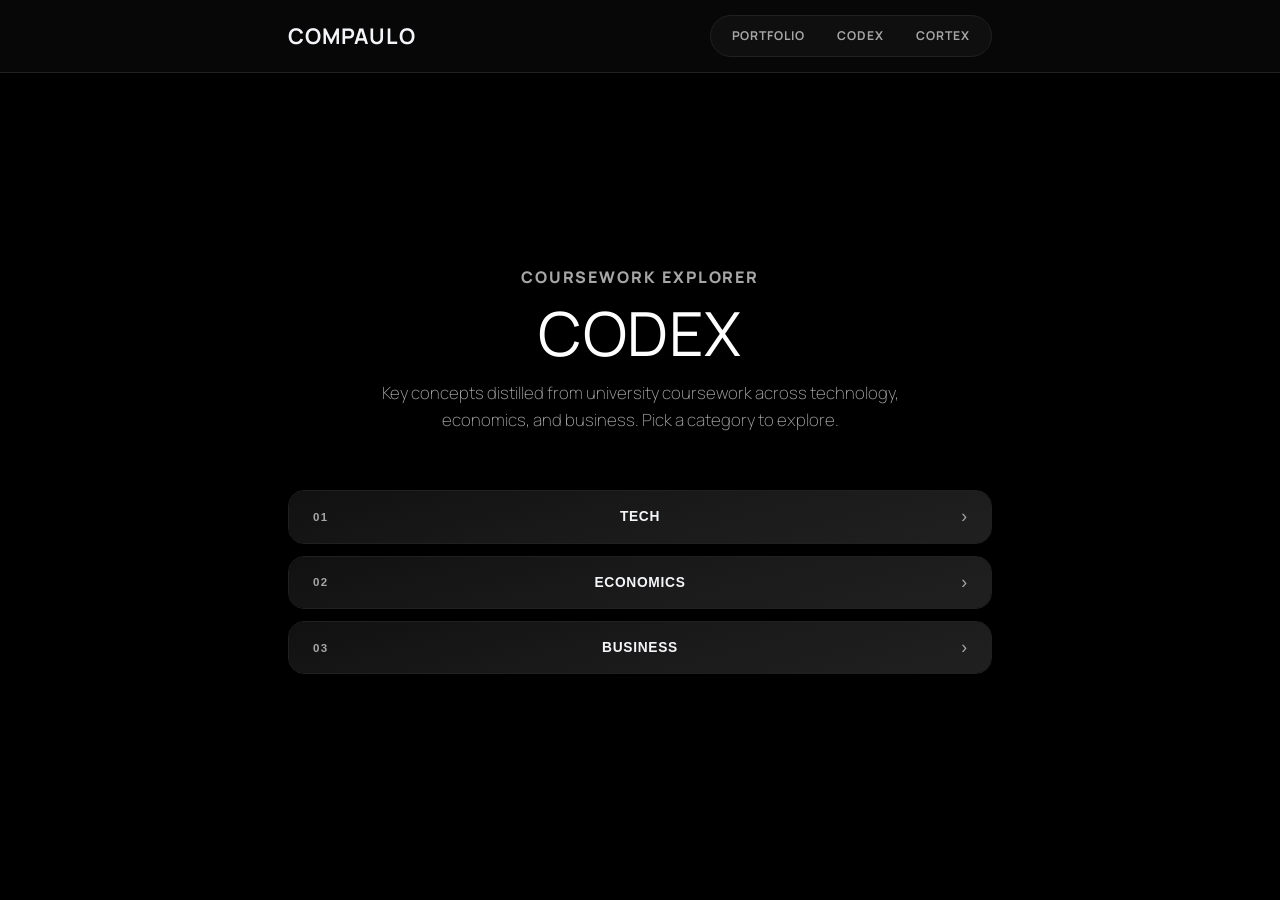
==== commit 7c160475: "autogenerate" ====
--- a/codex/index.html
+++ b/codex/index.html
@@ -44,61 +44,8 @@
               <div class="lab-accord-inner">
                 <div class="course-grid lab-accord-grid">
 
-                  <a class="course-card" href="computer_architecture.html">
-                    <h3>Computer Architecture</h3>
-                  </a>
-
-                  <div class="course-card coming-soon">
-                    <h3>High Performance Computing</h3>
-                  </div>
-
-                  <div class="course-card coming-soon">
-                    <h3>Computing at Scale</h3>
-                  </div>
-
-                  <div class="course-card coming-soon">
-                    <h3>Algorithms Across the Wire</h3>
-                  </div>
-
-                  <div class="course-card coming-soon">
-                    <h3>System Security</h3>
-                  </div>
-
-                  <div class="course-card coming-soon">
-                    <h3>Distributed Systems</h3>
-                  </div>
-
-                  <div class="course-card coming-soon">
-                    <h3>AI for Social Impact</h3>
-                  </div>
-
-                  <div class="course-card coming-soon">
-                    <h3>Reinforcement Learning</h3>
-                  </div>
-
-                  <div class="course-card coming-soon">
-                    <h3>Compilers</h3>
-                  </div>
-
-                  <div class="course-card coming-soon">
-                    <h3>Computer Hardware</h3>
-                  </div>
-
-                  <div class="course-card coming-soon">
-                    <h3>Computer Systems</h3>
-                  </div>
-
-                  <div class="course-card coming-soon">
-                    <h3>Digital Fabrication</h3>
-                  </div>
-
-                  <div class="course-card coming-soon">
-                    <h3>Statistics</h3>
-                  </div>
-
-                  <div class="course-card coming-soon">
-                    <h3>Linear Algebra</h3>
-                  </div>
+                  <!-- AUTO-GENERATED: TECH START -->
+                  <!-- AUTO-GENERATED: TECH END -->
 
                 </div>
               </div>
@@ -116,21 +63,8 @@
               <div class="lab-accord-inner">
                 <div class="course-grid lab-accord-grid" style="grid-template-columns:repeat(2,minmax(0,1fr));">
 
-                  <div class="course-card coming-soon">
-                    <h3>Market Power</h3>
-                  </div>
-
-                  <div class="course-card coming-soon">
-                    <h3>Industrial Organization</h3>
-                  </div>
-
-                  <div class="course-card coming-soon">
-                    <h3>Econometrics</h3>
-                  </div>
-
-                  <div class="course-card coming-soon">
-                    <h3>Microeconomics</h3>
-                  </div>
+                  <!-- AUTO-GENERATED: ECONOMICS START -->
+                  <!-- AUTO-GENERATED: ECONOMICS END -->
 
                 </div>
               </div>
@@ -148,13 +82,8 @@
               <div class="lab-accord-inner">
                 <div class="course-grid lab-accord-grid" style="grid-template-columns:repeat(2,minmax(0,1fr));">
 
-                  <div class="course-card coming-soon">
-                    <h3>Entrepreneurial Innovation (HBS)</h3>
-                  </div>
-
-                  <div class="course-card coming-soon">
-                    <h3>Corporate Finance</h3>
-                  </div>
+                  <!-- AUTO-GENERATED: BUSINESS START -->
+                  <!-- AUTO-GENERATED: BUSINESS END -->
 
                 </div>
               </div>
--- a/styles.css
+++ b/styles.css
@@ -119,7 +119,7 @@
   font-family: var(--font-body);
   font-weight: var(--font-weight-body);
   color: var(--color-text);
-  background: radial-gradient(circle at 50% -15%, rgba(255, 255, 255, 0.05), rgba(0, 0, 0, 0) 36%), var(--color-bg);
+  background: black;
   line-height: 1.6;
   scroll-padding-top: 96px;
 }
@@ -1282,6 +1282,12 @@
   margin: 0.3rem 0 0;
 }
 
+.tpl-chapter-subtitle {
+  font-size: clamp(1.4rem, 3vw, 1.6rem);
+  text-align: left;
+  margin: 0.3rem 0 0;
+}
+
 .tpl-chapter-body {
   display: flex;
   flex-direction: column;
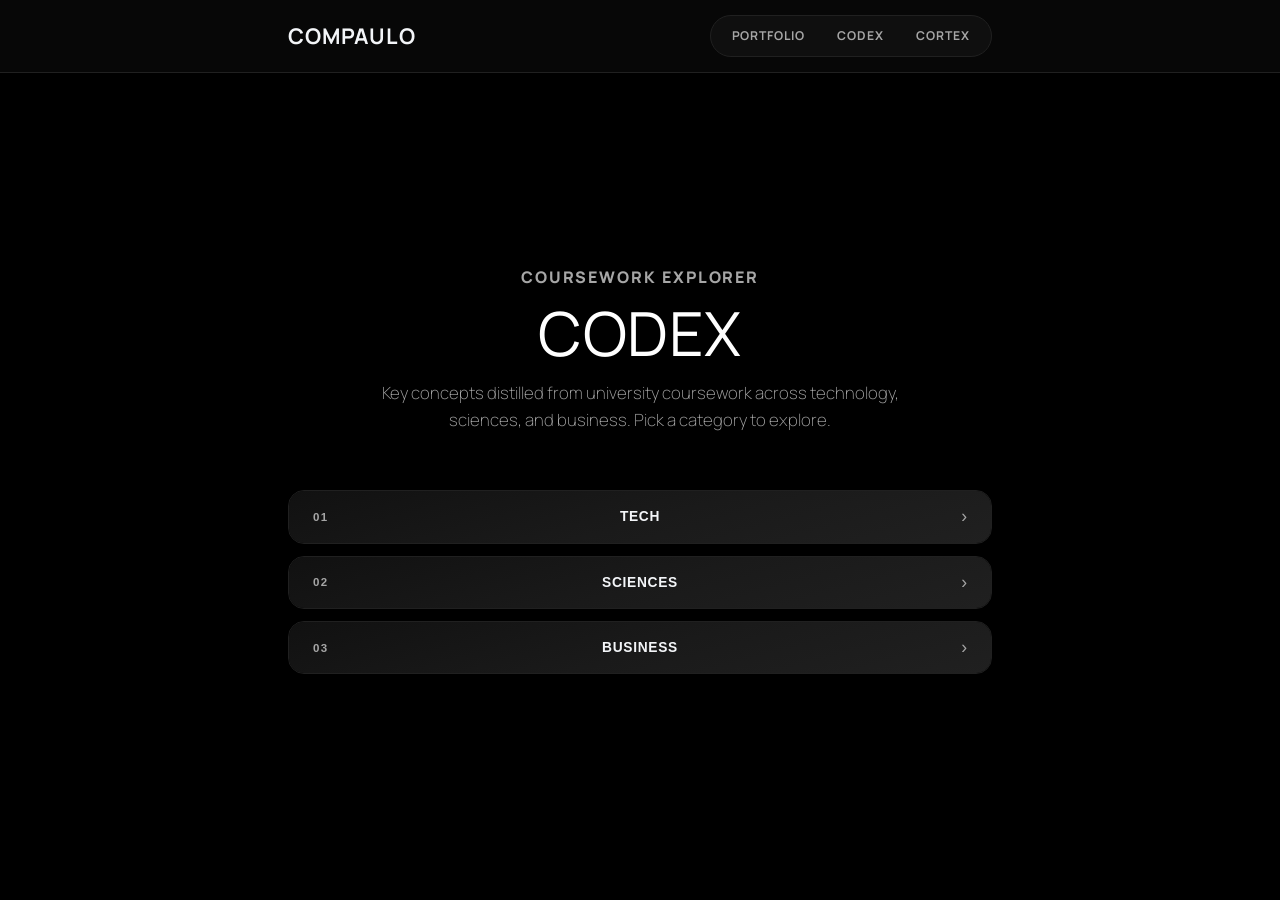
==== commit 8f10a4d4: "grab from learn" ====
--- a/codex/index.html
+++ b/codex/index.html
@@ -28,7 +28,7 @@
         <h1>CODEX</h1>
         <p class="lead" style="margin-bottom:3.5rem;">
           Key concepts distilled from university coursework across technology,
-          economics, and business. Pick a category to explore.
+          sciences, and business. Pick a category to explore.
         </p>
 
         <div class="lab-accordion">
@@ -42,7 +42,7 @@
             </button>
             <div class="lab-accord-body">
               <div class="lab-accord-inner">
-                <div class="course-grid lab-accord-grid">
+                <div class="lab-accord-grid">
 
                   <!-- AUTO-GENERATED: TECH START -->
                   <!-- AUTO-GENERATED: TECH END -->
@@ -52,19 +52,19 @@
             </div>
           </div>
 
-          <!-- ── ECONOMICS ───────────────────────────────── -->
+          <!-- ── SCIENCES ───────────────────────────────── -->
           <div class="lab-accord-item">
             <button class="lab-accord-header" aria-expanded="false">
               <span class="lab-accord-num">02</span>
-              <span class="lab-accord-title">ECONOMICS</span>
+              <span class="lab-accord-title">SCIENCES</span>
               <span class="lab-accord-chevron" aria-hidden="true">›</span>
             </button>
             <div class="lab-accord-body">
               <div class="lab-accord-inner">
-                <div class="course-grid lab-accord-grid" style="grid-template-columns:repeat(2,minmax(0,1fr));">
+                <div class="lab-accord-grid">
 
-                  <!-- AUTO-GENERATED: ECONOMICS START -->
-                  <!-- AUTO-GENERATED: ECONOMICS END -->
+                  <!-- AUTO-GENERATED: SCIENCES START -->
+                  <!-- AUTO-GENERATED: SCIENCES END -->
 
                 </div>
               </div>
@@ -80,7 +80,7 @@
             </button>
             <div class="lab-accord-body">
               <div class="lab-accord-inner">
-                <div class="course-grid lab-accord-grid" style="grid-template-columns:repeat(2,minmax(0,1fr));">
+                <div class="lab-accord-grid">
 
                   <!-- AUTO-GENERATED: BUSINESS START -->
                   <!-- AUTO-GENERATED: BUSINESS END -->
--- a/styles.css
+++ b/styles.css
@@ -1,10 +1,13 @@
+/* Shared stylesheet for Portfolio, Codex (including generated pages), and Cortex.
+   Page markup, scripts, and cortex/globe-explorer.css also supply styles.
+   Keep state selectors: scripts toggle visibility, tabs, and accordions.
+   Sections retain their cascade order; responsive rules follow their components. */
+
 /* ==========================================================================
-   ROOT VARIABLES
+   DESIGN TOKENS — shared colors, typography, spacing, and component themes
    ========================================================================== */
 :root {
   /* Colors */
-  --color-bg: #000000;
-  --color-bg-elevated: #1b1b1b;
   --color-surface: #0c0c0c;
   --color-surface-soft: #272727;
   --color-border: #202020;
@@ -22,7 +25,6 @@
   --font-weight-body: 200;
 
   /* Layout */
-  --container-max: 1120px;
   --radius-lg: 16px;
   --radius-md: 12px;
   --radius-pill: 999px;
@@ -90,7 +92,7 @@
 }
 
 /* ==========================================================================
-   RESET
+   BASE — reset, page transitions, and default typography
    ========================================================================== */
 *,
 *::before,
@@ -151,7 +153,7 @@
 }
 
 /* ==========================================================================
-   LAYOUT
+   SHARED LAYOUT — containers, section spacing, and headings
    ========================================================================== */
 .container {
   width: 55%;
@@ -175,7 +177,7 @@
 }
 
 /* ==========================================================================
-   HEADER & NAVIGATION
+   SHARED HEADER — sticky header, brand, and navigation pills
    ========================================================================== */
 .site-header {
   position: sticky;
@@ -229,7 +231,7 @@
 }
 
 /* ==========================================================================
-   HERO
+   SHARED HERO — introductory copy and action layout
    ========================================================================== */
 .hero {
   padding-top: 12rem;
@@ -275,7 +277,7 @@
 }
 
 /* ==========================================================================
-   BUTTONS
+   SHARED BUTTONS — primary / ghost variants and hover sheen
    ========================================================================== */
 .btn {
   display: inline-flex;
@@ -321,7 +323,6 @@
 }
 
 .btn.ghost {
-  border-color: var(--btn-border);
   background: linear-gradient(180deg, var(--btn-ghost-bg-start), var(--btn-ghost-bg-end));
   color: var(--btn-ghost-text);
 }
@@ -332,7 +333,7 @@
 }
 
 /* ==========================================================================
-   CARDS
+   SHARED OVERVIEW CARDS — grids, content, and hover effects
    ========================================================================== */
 .card-grid {
   display: grid;
@@ -441,7 +442,7 @@
 }
 
 /* ==========================================================================
-   PROJECTS (TABS & ACCORDION)
+   PORTFOLIO PROJECTS — category tabs, accordion states, and tables
    ========================================================================== */
 #projects {
   padding-top: 3rem;
@@ -466,6 +467,7 @@
   pointer-events: none;
 }
 
+/* Category buttons and their active / hover states. */
 .project-group-tabs {
   display: grid;
   grid-template-columns: repeat(4, minmax(0, 1fr));
@@ -510,6 +512,7 @@
   padding-top: 1rem;
 }
 
+/* Project panels; JavaScript sets panel heights and is-open / is-collapsed. */
 .accordion-item {
   margin-top: 20px;
   border: 1px solid var(--accordion-border);
@@ -608,7 +611,7 @@
 }
 
 /* ==========================================================================
-   FEATURE SPLIT
+   PORTFOLIO CONTACT — angled links and background video
    ========================================================================== */
 .feature-split-layout {
   display: grid;
@@ -623,12 +626,12 @@
   align-items: center;
   padding-left: 20vw;
   padding-right: 0;
-  box-sizing: border-box;
   position: relative;
   z-index: 2;
   overflow: visible;
 }
 
+/* Perspective stack and per-link horizontal offsets. */
 .angled-stack {
   display: flex;
   flex-direction: column;
@@ -698,6 +701,7 @@
   background: rgba(255, 255, 255, 0.12);
 }
 
+/* Video canvas and edge-fade overlay. */
 .feature-split-right {
   position: relative;
   z-index: 1;
@@ -725,82 +729,7 @@
 }
 
 /* ==========================================================================
-   PDF MODAL
-   ========================================================================== */
-body.modal-open {
-  overflow: hidden;
-}
-
-.pdf-modal {
-  position: fixed;
-  inset: 0;
-  display: none;
-  z-index: 60;
-}
-
-.pdf-modal.is-open {
-  display: block;
-}
-
-.pdf-modal-backdrop {
-  position: absolute;
-  inset: 0;
-  background: rgba(0, 0, 0, 0.78);
-}
-
-.pdf-modal-content {
-  position: absolute;
-  top: 50%;
-  left: 50%;
-  width: min(92vw, 980px);
-  height: min(88vh, 760px);
-  transform: translate(-50%, -50%);
-  border: 1px solid var(--color-border);
-  border-radius: var(--radius-lg);
-  overflow: hidden;
-  background: #111111;
-  display: grid;
-  grid-template-rows: auto 1fr;
-}
-
-.pdf-modal-header {
-  display: flex;
-  align-items: center;
-  justify-content: space-between;
-  gap: 1rem;
-  padding: 0.75rem 0.95rem;
-  border-bottom: 1px solid var(--color-border);
-  background: var(--color-bg-elevated);
-}
-
-.pdf-modal-header h3 {
-  margin: 0;
-  font-size: 1rem;
-}
-
-.pdf-close {
-  border: 1px solid var(--color-border);
-  background: #1e1e1e;
-  color: var(--color-text);
-  border-radius: 8px;
-  padding: 0.35rem 0.65rem;
-  font-family: var(--font-body);
-  cursor: pointer;
-}
-
-.pdf-close:hover {
-  border-color: #777777;
-}
-
-.pdf-frame {
-  width: 100%;
-  height: 100%;
-  border: 0;
-  background: #1a1a1a;
-}
-
-/* ==========================================================================
-   SCROLL REVEAL
+   SHARED MOTION — scroll visibility controlled by JavaScript
    ========================================================================== */
 .reveal {
   opacity: 0;
@@ -814,13 +743,10 @@
 }
 
 /* ==========================================================================
-   RESPONSIVE
+   SHARED / PORTFOLIO ADAPTATIONS — tablet, reduced motion, and mobile
    ========================================================================== */
+/* Tablet layout (up to 980px). */
 @media (max-width: 980px) {
-  .hero-grid {
-    grid-template-columns: 1fr;
-  }
-
   .hero-copy {
     padding-top: 0;
   }
@@ -847,6 +773,7 @@
   }
 }
 
+/* Respect the system preference for reduced motion. */
 @media (prefers-reduced-motion: reduce) {
   html,
   body {
@@ -860,6 +787,7 @@
   }
 }
 
+/* Mobile layout (up to 700px). */
 @media (max-width: 700px) {
   :root {
     --section-space: 6rem;
@@ -910,18 +838,13 @@
   .accordion-table td {
     padding: 0.5rem 0.3rem;
   }
-
-  .pdf-modal-content {
-    width: min(96vw, 980px);
-    height: min(88vh, 760px);
-  }
 }
 
 /* ==========================================================================
-   LEARNABIT
+   CODEX COURSES — generated cards and category accordion
    ========================================================================== */
 
-/* Keyword chip pills */
+/* Shared keyword chips used by Cortex organization cards. */
 .chips {
   display: flex;
   flex-wrap: wrap;
@@ -938,36 +861,16 @@
   white-space: nowrap;
 }
 
-/* Breadcrumb in sub-page headers */
-.lab-breadcrumb {
-  display: flex;
-  align-items: center;
-  gap: 0.45rem;
-  font-size: 0.8rem;
-  font-weight: 700;
-  letter-spacing: 0.07em;
-  text-transform: uppercase;
-  color: var(--color-text-dim);
-}
-
-.lab-breadcrumb a {
-  color: var(--color-text-dim);
-  transition: color var(--transition);
-}
-
-.lab-breadcrumb a:hover {
-  color: var(--color-text);
-}
-
-.lab-breadcrumb .sep {
-  opacity: 0.35;
-}
-
-.lab-breadcrumb .current {
-  color: var(--color-text);
-}
-
-/* Course card grid */
+.course-subtopic + .course-subtopic {
+  margin-top: 2rem;
+}
+
+.course-subtopic-title {
+  margin: 0 0 1rem;
+  font-size: 1.15rem;
+}
+
+/* Course cards emitted by codex/scripts/build-codex.sh. */
 .course-grid {
   display: grid;
   grid-template-columns: repeat(3, minmax(0, 1fr));
@@ -987,30 +890,6 @@
   transition: transform var(--transition), border-color var(--transition), box-shadow var(--transition);
 }
 
-.course-card.coming-soon {
-  cursor: default;
-}
-
-.course-card.coming-soon::after {
-  content: "COMING SOON";
-  position: absolute;
-  inset: 0;
-  background: rgba(0, 0, 0, 0.58);
-  display: flex;
-  align-items: center;
-  justify-content: center;
-  color: #ffffff;
-  font-weight: 700;
-  font-size: 0.72rem;
-  letter-spacing: 0.16em;
-  opacity: 0;
-  transition: opacity var(--transition);
-}
-
-.course-card.coming-soon:hover::after {
-  opacity: 1;
-}
-
 .course-card:hover {
   transform: translateY(-3px);
   border-color: var(--card-border-hover);
@@ -1048,7 +927,7 @@
   color: var(--color-text);
 }
 
-/* Landing page accordion */
+/* Codex category accordion: numbered triggers, chevrons, and animated rows. */
 .lab-accordion {
   display: flex;
   flex-direction: column;
@@ -1137,12 +1016,7 @@
   padding: 1.25rem 0 1.75rem;
 }
 
-/* Sub-page hero */
-.lab-page-hero {
-  padding-top: 6rem;
-  padding-bottom: 2.5rem;
-}
-
+/* Tablet layout (up to 980px). */
 @media (max-width: 980px) {
   .course-grid {
     grid-template-columns: repeat(2, minmax(0, 1fr));
@@ -1150,7 +1024,7 @@
 }
 
 /* ==========================================================================
-   TEMPLATE PAGE (chapter viewer)
+   CODEX CHAPTER VIEWER — sidebar navigation and chapter content
    ========================================================================== */
 .tpl-layout {
   display: flex;
@@ -1158,11 +1032,13 @@
   animation: tpl-fadein 400ms ease both;
 }
 
+/* Chapter viewer entrance animation. */
 @keyframes tpl-fadein {
   from { opacity: 0; transform: translateY(10px); }
   to   { opacity: 1; transform: translateY(0); }
 }
 
+/* Sticky chapter sidebar; collapses into a wrapping row on mobile. */
 .tpl-toc {
   width: 220px;
   flex-shrink: 0;
@@ -1243,6 +1119,7 @@
   flex-shrink: 0;
 }
 
+/* Reading area, chapter headings, and active chapter visibility. */
 .tpl-content {
   flex: 1;
   padding: 4rem 10%;
@@ -1301,6 +1178,7 @@
   font-size: 1rem;
 }
 
+/* Mobile layout (up to 700px). */
 @media (max-width: 700px) {
   .tpl-layout {
     flex-direction: column;
@@ -1328,6 +1206,7 @@
   }
 }
 
+/* Mobile layout (up to 700px). */
 @media (max-width: 700px) {
   .lab-accord-header {
     padding: 0.9rem 1.1rem;
@@ -1341,20 +1220,11 @@
   .course-grid {
     grid-template-columns: 1fr;
   }
-
-  .lab-breadcrumb {
-    font-size: 0.72rem;
-  }
 }
 
 /* ==========================================================================
-   CORTEX PAGE
+   CORTEX — project statistics, organizations, and newsletter cards
    ========================================================================== */
-
-.container-wide {
-  width: 75%;
-  margin: 0 auto;
-}
 
 /* Stats row above the map */
 .cortex-stats {
@@ -1387,121 +1257,7 @@
   color: var(--color-text-dim);
 }
 
-/* Fake earth map */
-.earth-map-wrap {
-  border: 1px solid var(--color-border);
-  border-radius: var(--radius-lg);
-  overflow: hidden;
-  position: relative;
-  aspect-ratio: 16 / 7;
-}
-
-.earth-map {
-  width: 100%;
-  height: 100%;
-  position: relative;
-  background:
-    radial-gradient(ellipse 18% 15% at 16% 40%, rgba(255, 255, 255, 0.055) 0%, transparent 100%),
-    radial-gradient(ellipse 12% 20% at 29% 64%, rgba(255, 255, 255, 0.045) 0%, transparent 100%),
-    radial-gradient(ellipse 10% 10% at 50% 32%, rgba(255, 255, 255, 0.045) 0%, transparent 100%),
-    radial-gradient(ellipse 12% 24% at 53% 57%, rgba(255, 255, 255, 0.05) 0%, transparent 100%),
-    radial-gradient(ellipse 28% 22% at 74% 40%, rgba(255, 255, 255, 0.045) 0%, transparent 100%),
-    radial-gradient(ellipse 10% 12% at 87% 66%, rgba(255, 255, 255, 0.035) 0%, transparent 100%),
-    #080808;
-}
-
-.earth-map::before {
-  content: "";
-  position: absolute;
-  inset: 0;
-  background-image:
-    linear-gradient(rgba(255, 255, 255, 0.04) 1px, transparent 1px),
-    linear-gradient(90deg, rgba(255, 255, 255, 0.04) 1px, transparent 1px);
-  background-size: 100% 12.5%, 8.33% 100%;
-  pointer-events: none;
-}
-
-.earth-map::after {
-  content: "";
-  position: absolute;
-  inset: 0;
-  background:
-    linear-gradient(to right, #080808 0%, transparent 8%, transparent 92%, #080808 100%),
-    linear-gradient(to bottom, rgba(8, 8, 8, 0.65) 0%, transparent 15%, transparent 85%, rgba(8, 8, 8, 0.65) 100%);
-  pointer-events: none;
-}
-
-.map-marker {
-  position: absolute;
-  width: 8px;
-  height: 8px;
-  border-radius: 50%;
-  background: #a6a6a6;
-  box-shadow: 0 0 0 2px rgba(255, 255, 255, 0.12), 0 0 8px rgba(255, 255, 255, 0.25);
-  z-index: 2;
-  transform: translate(-50%, -50%);
-  cursor: pointer;
-  transition: transform 180ms ease, box-shadow 180ms ease;
-}
-
-.map-marker:hover {
-  transform: translate(-50%, -50%) scale(1.5);
-  box-shadow: 0 0 0 3px rgba(255, 255, 255, 0.2), 0 0 14px rgba(255, 255, 255, 0.4);
-}
-
-.map-marker.featured {
-  width: 12px;
-  height: 12px;
-  background: #ffffff;
-  box-shadow: 0 0 0 3px rgba(255, 255, 255, 0.18), 0 0 14px rgba(255, 255, 255, 0.45);
-}
-
-.map-marker.featured:hover {
-  transform: translate(-50%, -50%) scale(1.4);
-  box-shadow: 0 0 0 4px rgba(255, 255, 255, 0.25), 0 0 20px rgba(255, 255, 255, 0.6);
-}
-
-.map-legend {
-  position: absolute;
-  bottom: 1rem;
-  right: 1rem;
-  z-index: 3;
-  display: flex;
-  align-items: center;
-  gap: 1.25rem;
-  font-size: 0.66rem;
-  font-weight: 700;
-  letter-spacing: 0.08em;
-  color: var(--color-text-dim);
-  background: rgba(2, 13, 26, 0.85);
-  padding: 0.45rem 0.85rem;
-  border-radius: var(--radius-pill);
-  border: 1px solid var(--color-border);
-}
-
-.map-legend-item {
-  display: flex;
-  align-items: center;
-  gap: 0.4rem;
-}
-
-.map-legend-dot {
-  width: 7px;
-  height: 7px;
-  border-radius: 50%;
-  background: #a6a6a6;
-  box-shadow: 0 0 6px rgba(255, 255, 255, 0.25);
-  flex-shrink: 0;
-}
-
-.map-legend-dot.featured {
-  width: 9px;
-  height: 9px;
-  background: #ffffff;
-  box-shadow: 0 0 6px rgba(255, 255, 255, 0.45);
-}
-
-/* Org cards */
+/* Conservation organization grid and cards (including the hidden section). */
 .org-grid {
   display: grid;
   grid-template-columns: repeat(3, minmax(0, 1fr));
@@ -1550,10 +1306,10 @@
   line-height: 1.55;
 }
 
-/* Product cards */
+/* Newsletter recommendations; product-* names match the existing markup. */
 .product-grid {
   display: grid;
-  grid-template-columns: repeat(4, minmax(0, 1fr));
+  grid-template-columns: repeat(3, minmax(0, 1fr));
   gap: 1rem;
   margin-top: 2rem;
 }
@@ -1599,13 +1355,6 @@
   line-height: 1.5;
 }
 
-.product-price {
-  font-size: 0.8rem;
-  font-weight: 700;
-  color: var(--color-text);
-  letter-spacing: 0.02em;
-}
-
 .product-buy-link {
   display: inline-flex;
   align-items: center;
@@ -1628,11 +1377,8 @@
   color: var(--color-text);
 }
 
+/* Tablet layout (up to 980px). */
 @media (max-width: 980px) {
-  .container-wide {
-    width: 90%;
-  }
-
   .org-grid {
     grid-template-columns: repeat(2, minmax(0, 1fr));
   }
@@ -1646,18 +1392,10 @@
   }
 }
 
+/* Mobile layout (up to 700px). */
 @media (max-width: 700px) {
-  .container-wide {
-    width: 100%;
-    padding: 0 1rem;
-  }
-
   .org-grid {
     grid-template-columns: 1fr;
-  }
-
-  .product-grid {
-    grid-template-columns: repeat(2, minmax(0, 1fr));
   }
 
   .cortex-stats {
@@ -1671,19 +1409,40 @@
 }
 
 /* ==========================================================================
-   WHITEBOARD
+   PORTFOLIO SECTION SPACING — page-specific overrides
    ========================================================================== */
-.whiteboard-btn {
-  display: inline-flex;
-  align-items: center;
-  gap: 8px;
-  margin-top: 1.5rem;
-  padding: 8px 16px;
-  border: 1px solid #000000;
-  border-radius: 8px;
-  background: transparent;
-  cursor: pointer;
-  font-size: 14px;
-}
-
-.whiteboard-btn:hover { background: #000000; }+
+/* Portfolio: a default 250px gap between complete sections. Preserve the
+   hero's internal spacing and the showcase's own viewport-sized canvas. */
+.portfolio-page main {
+  display: flex;
+  flex-direction: column;
+  padding-bottom: 100px;
+}
+
+.portfolio-page main > section {
+  flex-shrink: 0;
+  margin: 0;
+}
+
+.portfolio-page main > section:not(#home) {
+  padding: 0;
+}
+
+.portfolio-page main > section ~ section {
+  margin-top: 250px;
+}
+
+.portfolio-page main > section .section-title {
+  margin-top: 0;
+}
+
+/* The portfolio project tabs belong directly beneath the iPhone showcase. */
+.portfolio-page main > #iphone-showcase + script + #projects {
+  margin-top: 0;
+}
+
+/* Add 50px of breathing room between projects and Let's Connect. */
+.portfolio-page main > #feature-split {
+  margin-top: 300px;
+}
